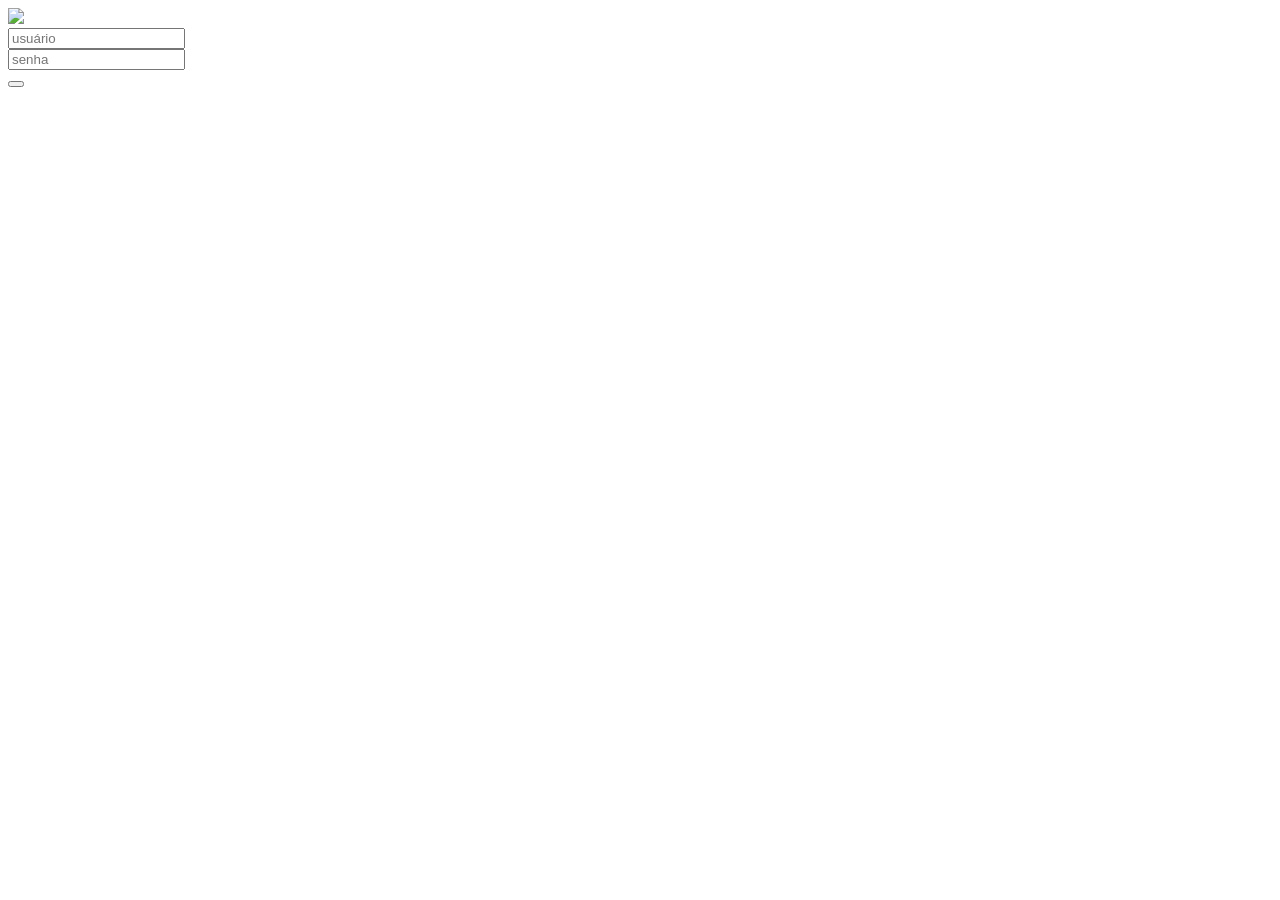
==== cadastrocliente.html @ 7cdeed0e "cadastrocliente.html" ====
<!DOCTYPE html>
<html lang="pt-br">
<head>
    <meta charset="UTF-8">
    <meta name="viewport" content="width=device-width, initial-scale=1.0">
    <title>Hotel Bom pra Cachorro</title>
</head>
<header>
<div class="logo">
<img src="#">
</div>

</header>
<body> 
<div class="usuario">
 <input type="text" placeholder="usuário" name="nome" id="txtnome">
 </div>
 <div class="senha">
 <input type="text" placeholder="senha" name="nome" id="txtnome" >
 </div>

 <button type="button" name="Entrar" onclick="submit" id="botao"></button>
 
 <a></a>
 
 
    
</body>
</html>
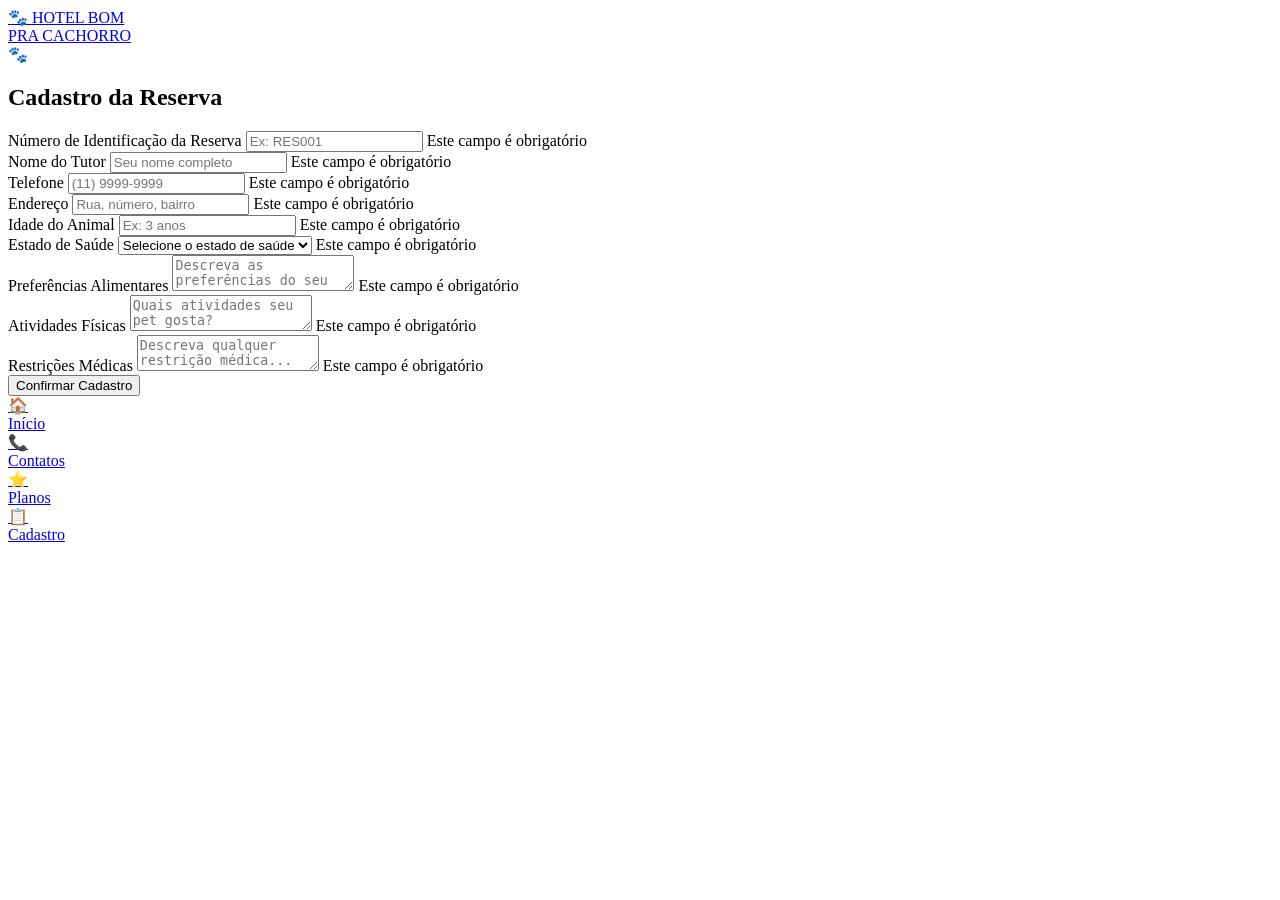
==== commit ad9dbd11: "Update cadastrocliente.html" ====
--- a/cadastrocliente.html
+++ b/cadastrocliente.html
@@ -1,29 +1,137 @@
 <!DOCTYPE html>
-<html lang="pt-br">
+<html lang="pt-BR">
 <head>
-    <meta charset="UTF-8">
-    <meta name="viewport" content="width=device-width, initial-scale=1.0">
-    <title>Hotel Bom pra Cachorro</title>
+  <meta charset="UTF-8">
+  <meta name="viewport" content="width=device-width, initial-scale=1.0">
+  <title>Hotel Bom Pra Cachorro - Cadastro</title>
+  <link rel="preconnect" href="https://fonts.googleapis.com">
+  <link rel="preconnect" href="https://fonts.gstatic.com" crossorigin>
+  <link href="https://fonts.googleapis.com/css2?family=Poppins:wght@400;600;700;800;900&display=swap" rel="stylesheet">
+  <link rel="stylesheet" href="styles.css">
 </head>
-<header>
-<div class="logo">
-<img src="#">
-</div>
+<body>
+  <!-- HEADER -->
+  <header>
+    <a href="index.html" class="logo">
+      <span class="logo-icon">🐾</span>
+      <span>HOTEL BOM<br>PRA CACHORRO</span>
+    </a>
+  </header>
 
-</header>
-<body> 
-<div class="usuario">
- <input type="text" placeholder="usuário" name="nome" id="txtnome">
- </div>
- <div class="senha">
- <input type="text" placeholder="senha" name="nome" id="txtnome" >
- </div>
+  <!-- MAIN CONTENT -->
+  <main>
+    <div class="form-container">
+      <!-- LOGO CIRCLE -->
+      <div class="logo-circle">🐾</div>
 
- <button type="button" name="Entrar" onclick="submit" id="botao"></button>
- 
- <a></a>
- 
- 
-    
+      <!-- FORM TITLE -->
+      <h2 class="form-title">Cadastro da Reserva</h2>
+
+      <!-- FORM -->
+      <form id="cadastroForm" onsubmit="handleSubmit(event)">
+        
+        <!-- Número de Identificação -->
+        <div class="form-group">
+          <label for="reservaId">Número de Identificação da Reserva</label>
+          <input type="text" id="reservaId" name="reservaId" placeholder="Ex: RES001" required>
+          <span class="error-message">Este campo é obrigatório</span>
+        </div>
+
+        <!-- Nome do Tutor -->
+        <div class="form-group">
+          <label for="nomeTutor">Nome do Tutor</label>
+          <input type="text" id="nomeTutor" name="nomeTutor" placeholder="Seu nome completo" required>
+          <span class="error-message">Este campo é obrigatório</span>
+        </div>
+
+        <!-- Telefone -->
+        <div class="form-group">
+          <label for="telefone">Telefone</label>
+          <input type="tel" id="telefone" name="telefone" placeholder="(11) 9999-9999" required>
+          <span class="error-message">Este campo é obrigatório</span>
+        </div>
+
+        <!-- Endereço -->
+        <div class="form-group">
+          <label for="endereco">Endereço</label>
+          <input type="text" id="endereco" name="endereco" placeholder="Rua, número, bairro" required>
+          <span class="error-message">Este campo é obrigatório</span>
+        </div>
+
+        <!-- Idade do Animal -->
+        <div class="form-group">
+          <label for="idadeAnimal">Idade do Animal</label>
+          <input type="text" id="idadeAnimal" name="idadeAnimal" placeholder="Ex: 3 anos" required>
+          <span class="error-message">Este campo é obrigatório</span>
+        </div>
+
+        <!-- Estado de Saúde -->
+        <div class="form-group">
+          <label for="saudeanimal">Estado de Saúde</label>
+          <select id="saudeanimal" name="saudeanimal" required>
+            <option value="">Selecione o estado de saúde</option>
+            <option value="excelente">Excelente</option>
+            <option value="bom">Bom</option>
+            <option value="regular">Regular</option>
+            <option value="com_restricoes">Com Restrições</option>
+          </select>
+          <span class="error-message">Este campo é obrigatório</span>
+        </div>
+
+        <!-- Preferências Alimentares -->
+        <div class="form-group">
+          <label for="preferenciasAlimentares">Preferências Alimentares</label>
+          <textarea id="preferenciasAlimentares" name="preferenciasAlimentares" placeholder="Descreva as preferências do seu pet..." required></textarea>
+          <span class="error-message">Este campo é obrigatório</span>
+        </div>
+
+        <!-- Atividades Físicas -->
+        <div class="form-group">
+          <label for="atividades">Atividades Físicas</label>
+          <textarea id="atividades" name="atividades" placeholder="Quais atividades seu pet gosta?" required></textarea>
+          <span class="error-message">Este campo é obrigatório</span>
+        </div>
+
+        <!-- Restrições Médicas -->
+        <div class="form-group">
+          <label for="restricoes">Restrições Médicas</label>
+          <textarea id="restricoes" name="restricoes" placeholder="Descreva qualquer restrição médica..." required></textarea>
+          <span class="error-message">Este campo é obrigatório</span>
+        </div>
+
+        <!-- SUBMIT BUTTON -->
+        <div class="form-actions">
+          <button type="submit" class="btn btn-primary btn-submit">
+            Confirmar Cadastro
+          </button>
+        </div>
+      </form>
+    </div>
+  </main>
+
+  <!-- FOOTER WITH NAVIGATION -->
+  <footer>
+    <div class="nav-bar">
+      <a href="index.html" class="nav-item">
+        <div class="nav-icon">🏠</div>
+        <div class="nav-text">Início</div>
+      </a>
+      <a href="#" class="nav-item" onclick="showAlert('Contato', 'Telefone: (11) 9999-9999'); return false;">
+        <div class="nav-icon">📞</div>
+        <div class="nav-text">Contatos</div>
+      </a>
+      <a href="planos.html" class="nav-item">
+        <div class="nav-icon">⭐</div>
+        <div class="nav-text">Planos</div>
+      </a>
+      <a href="cadastro.html" class="nav-item">
+        <div class="nav-icon">📋</div>
+        <div class="nav-text">Cadastro</div>
+      </a>
+    </div>
+  </footer>
+
+  <!-- REFERENCE TO EXTERNAL JAVASCRIPT FILE -->
+  <script src="cadastro.js"></script>
 </body>
-</html>+</html>
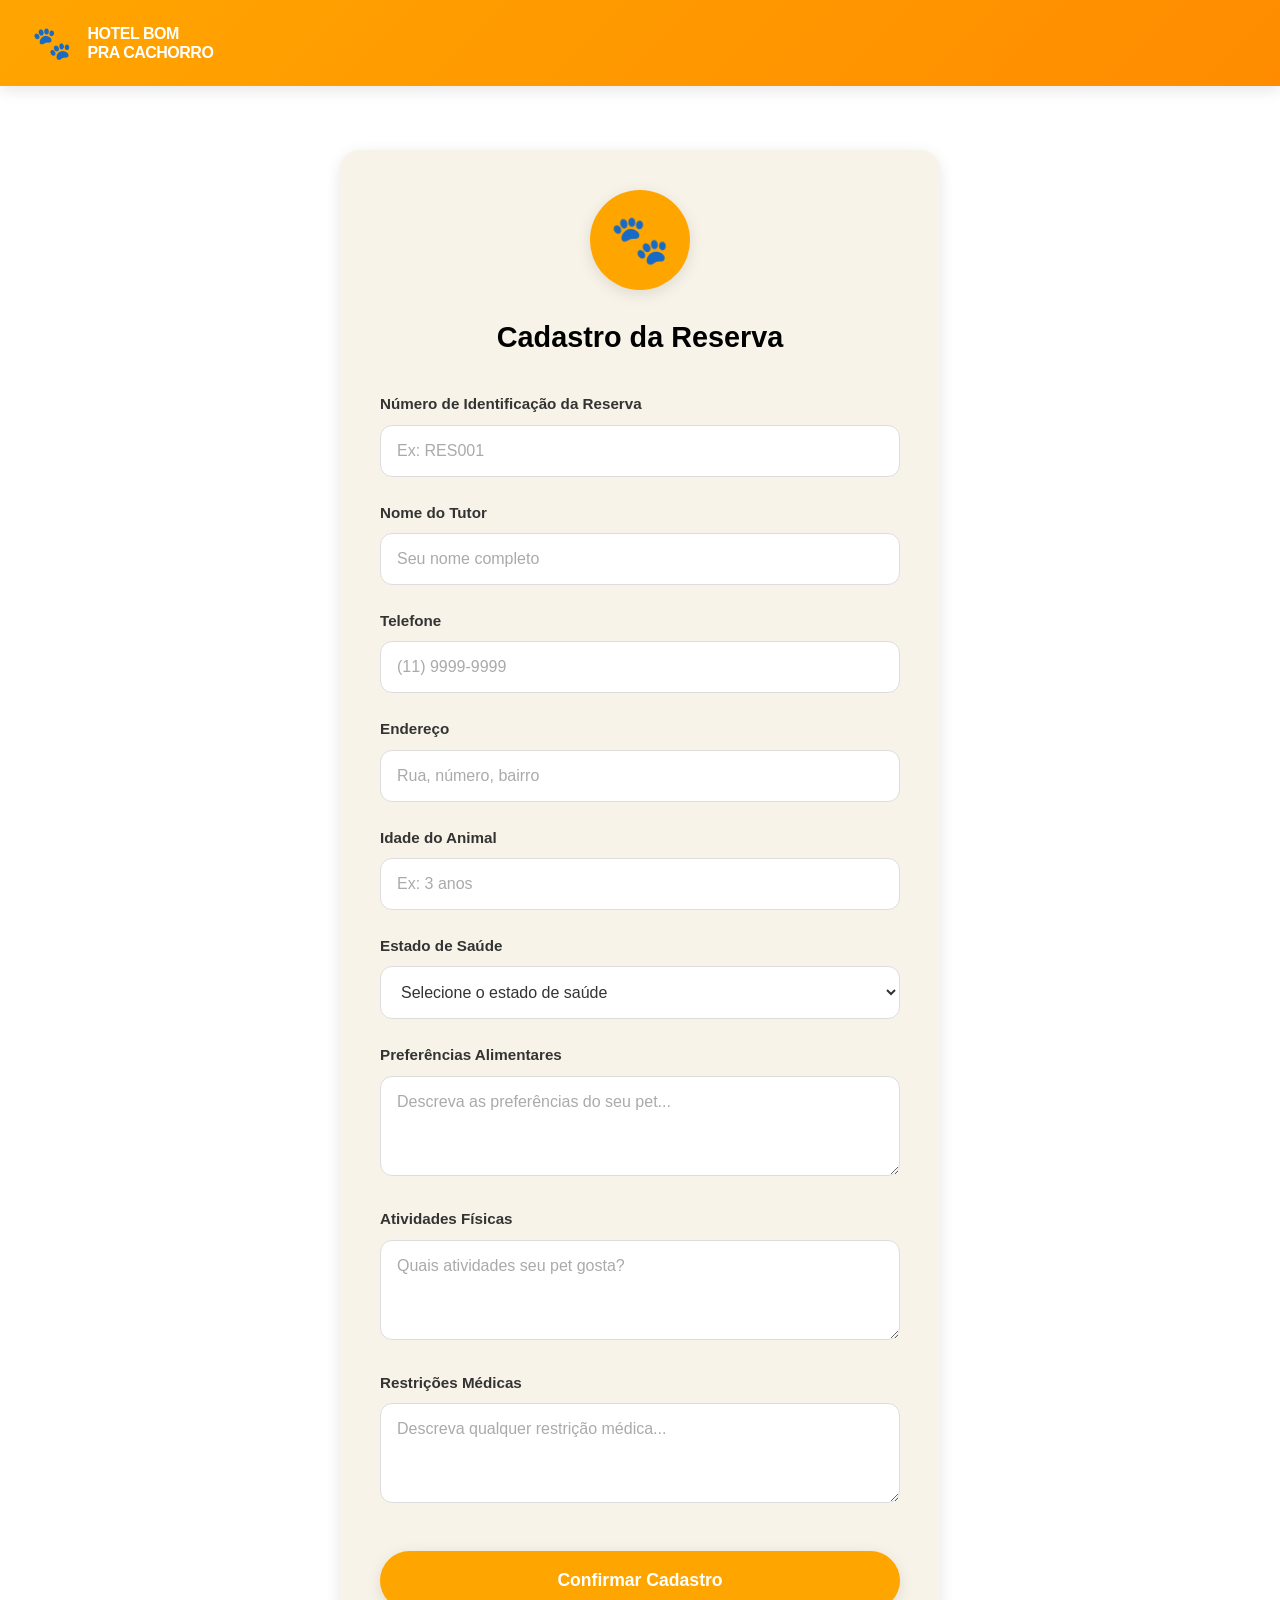
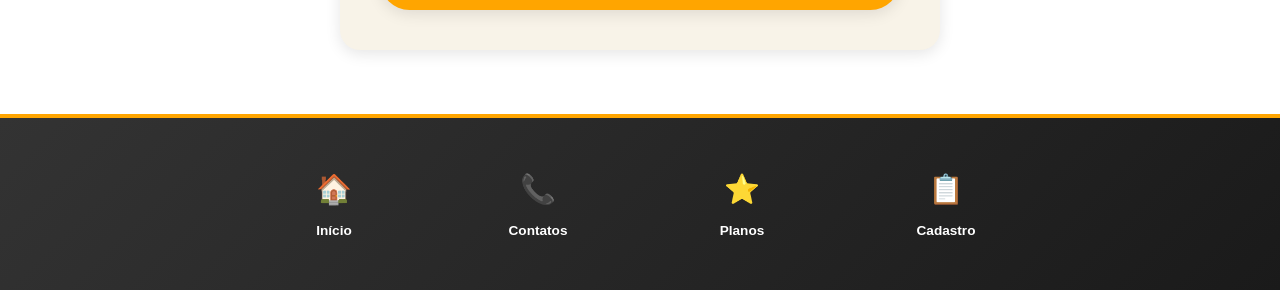
==== commit 6af373be: "Update cadastrocliente.html" ====
--- a/cadastrocliente.html
+++ b/cadastrocliente.html
@@ -7,10 +7,10 @@
   <link rel="preconnect" href="https://fonts.googleapis.com">
   <link rel="preconnect" href="https://fonts.gstatic.com" crossorigin>
   <link href="https://fonts.googleapis.com/css2?family=Poppins:wght@400;600;700;800;900&display=swap" rel="stylesheet">
-  <link rel="stylesheet" href="styles.css">
+  <link rel="stylesheet" href="styles3.css">
 </head>
 <body>
-  <!-- HEADER -->
+
   <header>
     <a href="index.html" class="logo">
       <span class="logo-icon">🐾</span>
@@ -18,54 +18,54 @@
     </a>
   </header>
 
-  <!-- MAIN CONTENT -->
+
   <main>
     <div class="form-container">
-      <!-- LOGO CIRCLE -->
+  
       <div class="logo-circle">🐾</div>
 
-      <!-- FORM TITLE -->
+     
       <h2 class="form-title">Cadastro da Reserva</h2>
 
-      <!-- FORM -->
+     
       <form id="cadastroForm" onsubmit="handleSubmit(event)">
         
-        <!-- Número de Identificação -->
+       
         <div class="form-group">
           <label for="reservaId">Número de Identificação da Reserva</label>
           <input type="text" id="reservaId" name="reservaId" placeholder="Ex: RES001" required>
           <span class="error-message">Este campo é obrigatório</span>
         </div>
 
-        <!-- Nome do Tutor -->
+      
         <div class="form-group">
           <label for="nomeTutor">Nome do Tutor</label>
           <input type="text" id="nomeTutor" name="nomeTutor" placeholder="Seu nome completo" required>
           <span class="error-message">Este campo é obrigatório</span>
         </div>
 
-        <!-- Telefone -->
+     
         <div class="form-group">
           <label for="telefone">Telefone</label>
           <input type="tel" id="telefone" name="telefone" placeholder="(11) 9999-9999" required>
           <span class="error-message">Este campo é obrigatório</span>
         </div>
 
-        <!-- Endereço -->
+        
         <div class="form-group">
           <label for="endereco">Endereço</label>
           <input type="text" id="endereco" name="endereco" placeholder="Rua, número, bairro" required>
           <span class="error-message">Este campo é obrigatório</span>
         </div>
 
-        <!-- Idade do Animal -->
+       
         <div class="form-group">
           <label for="idadeAnimal">Idade do Animal</label>
           <input type="text" id="idadeAnimal" name="idadeAnimal" placeholder="Ex: 3 anos" required>
           <span class="error-message">Este campo é obrigatório</span>
         </div>
 
-        <!-- Estado de Saúde -->
+      
         <div class="form-group">
           <label for="saudeanimal">Estado de Saúde</label>
           <select id="saudeanimal" name="saudeanimal" required>
@@ -78,28 +78,28 @@
           <span class="error-message">Este campo é obrigatório</span>
         </div>
 
-        <!-- Preferências Alimentares -->
+      
         <div class="form-group">
           <label for="preferenciasAlimentares">Preferências Alimentares</label>
           <textarea id="preferenciasAlimentares" name="preferenciasAlimentares" placeholder="Descreva as preferências do seu pet..." required></textarea>
           <span class="error-message">Este campo é obrigatório</span>
         </div>
 
-        <!-- Atividades Físicas -->
+       
         <div class="form-group">
           <label for="atividades">Atividades Físicas</label>
           <textarea id="atividades" name="atividades" placeholder="Quais atividades seu pet gosta?" required></textarea>
           <span class="error-message">Este campo é obrigatório</span>
         </div>
 
-        <!-- Restrições Médicas -->
+        
         <div class="form-group">
           <label for="restricoes">Restrições Médicas</label>
           <textarea id="restricoes" name="restricoes" placeholder="Descreva qualquer restrição médica..." required></textarea>
           <span class="error-message">Este campo é obrigatório</span>
         </div>
 
-        <!-- SUBMIT BUTTON -->
+   
         <div class="form-actions">
           <button type="submit" class="btn btn-primary btn-submit">
             Confirmar Cadastro
@@ -109,7 +109,7 @@
     </div>
   </main>
 
-  <!-- FOOTER WITH NAVIGATION -->
+ 
   <footer>
     <div class="nav-bar">
       <a href="index.html" class="nav-item">
@@ -131,7 +131,5 @@
     </div>
   </footer>
 
-  <!-- REFERENCE TO EXTERNAL JAVASCRIPT FILE -->
-  <script src="cadastro.js"></script>
-</body>
-</html>
+
+
--- a/styles3.css
+++ b/styles3.css
@@ -0,0 +1,369 @@
+
+
+:root {
+  --primary-orange: #FFA500;
+  --white: #FFFFFF;
+  --black: #000000;
+  --light-bg: #F8F3E8;
+  --dark-gray: #333333;
+  --shadow: 0 4px 15px rgba(0, 0, 0, 0.1);
+  --shadow-hover: 0 8px 25px rgba(0, 0, 0, 0.15);
+  --transition: all 0.3s cubic-bezier(0.25, 0.46, 0.45, 0.94);
+}
+
+* {
+  margin: 0;
+  padding: 0;
+  box-sizing: border-box;
+}
+
+html {
+  scroll-behavior: smooth;
+}
+
+body {
+  font-family: 'Poppins', 'Segoe UI', Tahoma, Geneva, Verdana, sans-serif;
+  background-color: var(--white);
+  color: var(--dark-gray);
+  line-height: 1.6;
+  overflow-x: hidden;
+}
+
+
+header {
+  background: linear-gradient(135deg, var(--primary-orange) 0%, #FF8C00 100%);
+  color: var(--white);
+  padding: 1.5rem 2rem;
+  display: flex;
+  justify-content: space-between;
+  align-items: center;
+  box-shadow: var(--shadow);
+  position: sticky;
+  top: 0;
+  z-index: 100;
+}
+
+.logo {
+  display: flex;
+  align-items: center;
+  gap: 1rem;
+  text-decoration: none;
+  color: var(--white);
+  font-weight: 800;
+  font-size: 1rem;
+  line-height: 1.2;
+  transition: var(--transition);
+  letter-spacing: -0.5px;
+}
+
+.logo:hover {
+  transform: scale(1.05);
+}
+
+.logo-icon {
+  font-size: 2rem;
+  animation: float 3s ease-in-out infinite;
+}
+
+@keyframes float {
+  0%, 100% { transform: translateY(0); }
+  50% { transform: translateY(-8px); }
+}
+
+
+
+main {
+  min-height: calc(100vh - 350px);
+  padding: 2rem;
+}
+
+h2 {
+  font-size: 2.2rem;
+  font-weight: 800;
+  margin-bottom: 2rem;
+  color: var(--black);
+  text-align: center;
+}
+
+
+.btn {
+  display: inline-flex;
+  align-items: center;
+  justify-content: center;
+  gap: 0.8rem;
+  padding: 1rem 2rem;
+  border: none;
+  border-radius: 50px;
+  font-size: 1rem;
+  font-weight: 700;
+  cursor: pointer;
+  transition: var(--transition);
+  text-decoration: none;
+  font-family: 'Poppins', sans-serif;
+}
+
+.btn-primary {
+  background-color: var(--primary-orange);
+  color: var(--white);
+  box-shadow: var(--shadow);
+}
+
+.btn-primary:hover {
+  background-color: #FF9500;
+  transform: translateY(-3px);
+  box-shadow: var(--shadow-hover);
+}
+
+.btn-primary:active {
+  transform: translateY(-1px);
+}
+
+
+
+.form-container {
+  max-width: 600px;
+  margin: 2rem auto;
+  padding: 2.5rem;
+  background-color: var(--light-bg);
+  border-radius: 20px;
+  box-shadow: var(--shadow);
+  animation: fadeIn 0.6s ease-out;
+}
+
+@keyframes fadeIn {
+  from {
+    opacity: 0;
+    transform: translateY(20px);
+  }
+  to {
+    opacity: 1;
+    transform: translateY(0);
+  }
+}
+
+.logo-circle {
+  width: 100px;
+  height: 100px;
+  background-color: var(--primary-orange);
+  border-radius: 50%;
+  margin: 0 auto 1.5rem;
+  display: flex;
+  align-items: center;
+  justify-content: center;
+  font-size: 3rem;
+  box-shadow: var(--shadow);
+  color: var(--white);
+}
+
+.form-title {
+  font-size: 1.8rem;
+  margin-bottom: 2rem;
+}
+
+.form-group {
+  margin-bottom: 1.5rem;
+}
+
+.form-group label {
+  display: block;
+  margin-bottom: 0.5rem;
+  font-weight: 600;
+  color: var(--dark-gray);
+  font-size: 0.95rem;
+}
+
+.form-group input,
+.form-group textarea,
+.form-group select {
+  width: 100%;
+  padding: 1rem;
+  border: 1px solid #ddd;
+  border-radius: 12px;
+  font-family: 'Poppins', sans-serif;
+  font-size: 1rem;
+  transition: var(--transition);
+  background-color: var(--white);
+  color: var(--dark-gray);
+}
+
+.form-group input::placeholder,
+.form-group textarea::placeholder {
+  color: #aaa;
+}
+
+.form-group input:focus,
+.form-group textarea:focus,
+.form-group select:focus {
+  outline: none;
+  border-color: var(--primary-orange);
+  box-shadow: 0 0 0 3px rgba(255, 165, 0, 0.15);
+}
+
+.form-group textarea {
+  resize: vertical;
+  min-height: 100px;
+}
+
+.form-actions {
+  display: flex;
+  margin-top: 2.5rem;
+}
+
+.btn-submit {
+  width: 100%;
+  font-size: 1.1rem;
+  padding: 1.2rem;
+}
+
+.error-message {
+  color: #d32f2f;
+  font-size: 0.85rem;
+  margin-top: 0.4rem;
+  display: none;
+  font-weight: 500;
+}
+
+.form-group.error input,
+.form-group.error textarea,
+.form-group.error select {
+  border-color: #d32f2f;
+  background-color: #fffafa;
+}
+
+.form-group.error .error-message {
+  display: block;
+}
+
+
+
+footer {
+  background: linear-gradient(135deg, var(--dark-gray) 0%, #1a1a1a 100%);
+  color: var(--white);
+  padding: 1rem 2rem;
+  border-top: 4px solid var(--primary-orange);
+  margin-top: auto;
+}
+
+.nav-bar {
+  display: flex;
+  justify-content: space-around;
+  align-items: flex-start;
+  flex-wrap: wrap;
+  gap: 1rem;
+  padding: 1rem 0;
+  max-width: 800px;
+  margin: 0 auto;
+}
+
+.nav-item {
+  display: flex;
+  flex-direction: column;
+  align-items: center;
+  gap: 0.5rem;
+  text-decoration: none;
+  color: var(--white);
+  transition: var(--transition);
+  padding: 1rem;
+  border-radius: 12px;
+  flex: 1;
+  text-align: center;
+  min-width: 70px;
+}
+
+.nav-item:hover {
+  background-color: var(--primary-orange);
+  transform: translateY(-5px);
+}
+
+.nav-icon {
+  font-size: 1.8rem;
+}
+
+.nav-text {
+  font-size: 0.85rem;
+  font-weight: 600;
+}
+
+
+
+@media (max-width: 768px) {
+  header {
+    padding: 1rem 1.5rem;
+  }
+
+  .logo {
+    font-size: 0.9rem;
+  }
+
+  .logo-icon {
+    font-size: 1.5rem;
+  }
+
+  main {
+    padding: 1.5rem;
+  }
+
+  h2 {
+    font-size: 1.8rem;
+  }
+
+  .form-container {
+    padding: 1.5rem;
+    margin: 1rem auto;
+  }
+
+  .logo-circle {
+    width: 80px;
+    height: 80px;
+    font-size: 2.5rem;
+  }
+
+  .nav-bar {
+    gap: 0.5rem;
+  }
+
+  .nav-item {
+    min-width: 60px;
+    padding: 0.8rem;
+  }
+
+  .nav-icon {
+    font-size: 1.5rem;
+  }
+
+  .nav-text {
+    font-size: 0.75rem;
+  }
+}
+
+@media (max-width: 480px) {
+  h2 {
+    font-size: 1.5rem;
+  }
+
+  .form-container {
+    padding: 1.2rem;
+  }
+
+  .btn {
+    padding: 0.9rem 1.5rem;
+    font-size: 0.95rem;
+  }
+
+  .nav-bar {
+    gap: 0.3rem;
+  }
+
+  .nav-item {
+    min-width: 50px;
+    padding: 0.6rem;
+  }
+
+  .nav-icon {
+    font-size: 1.3rem;
+  }
+
+  .nav-text {
+    font-size: 0.65rem;
+  }
+}
